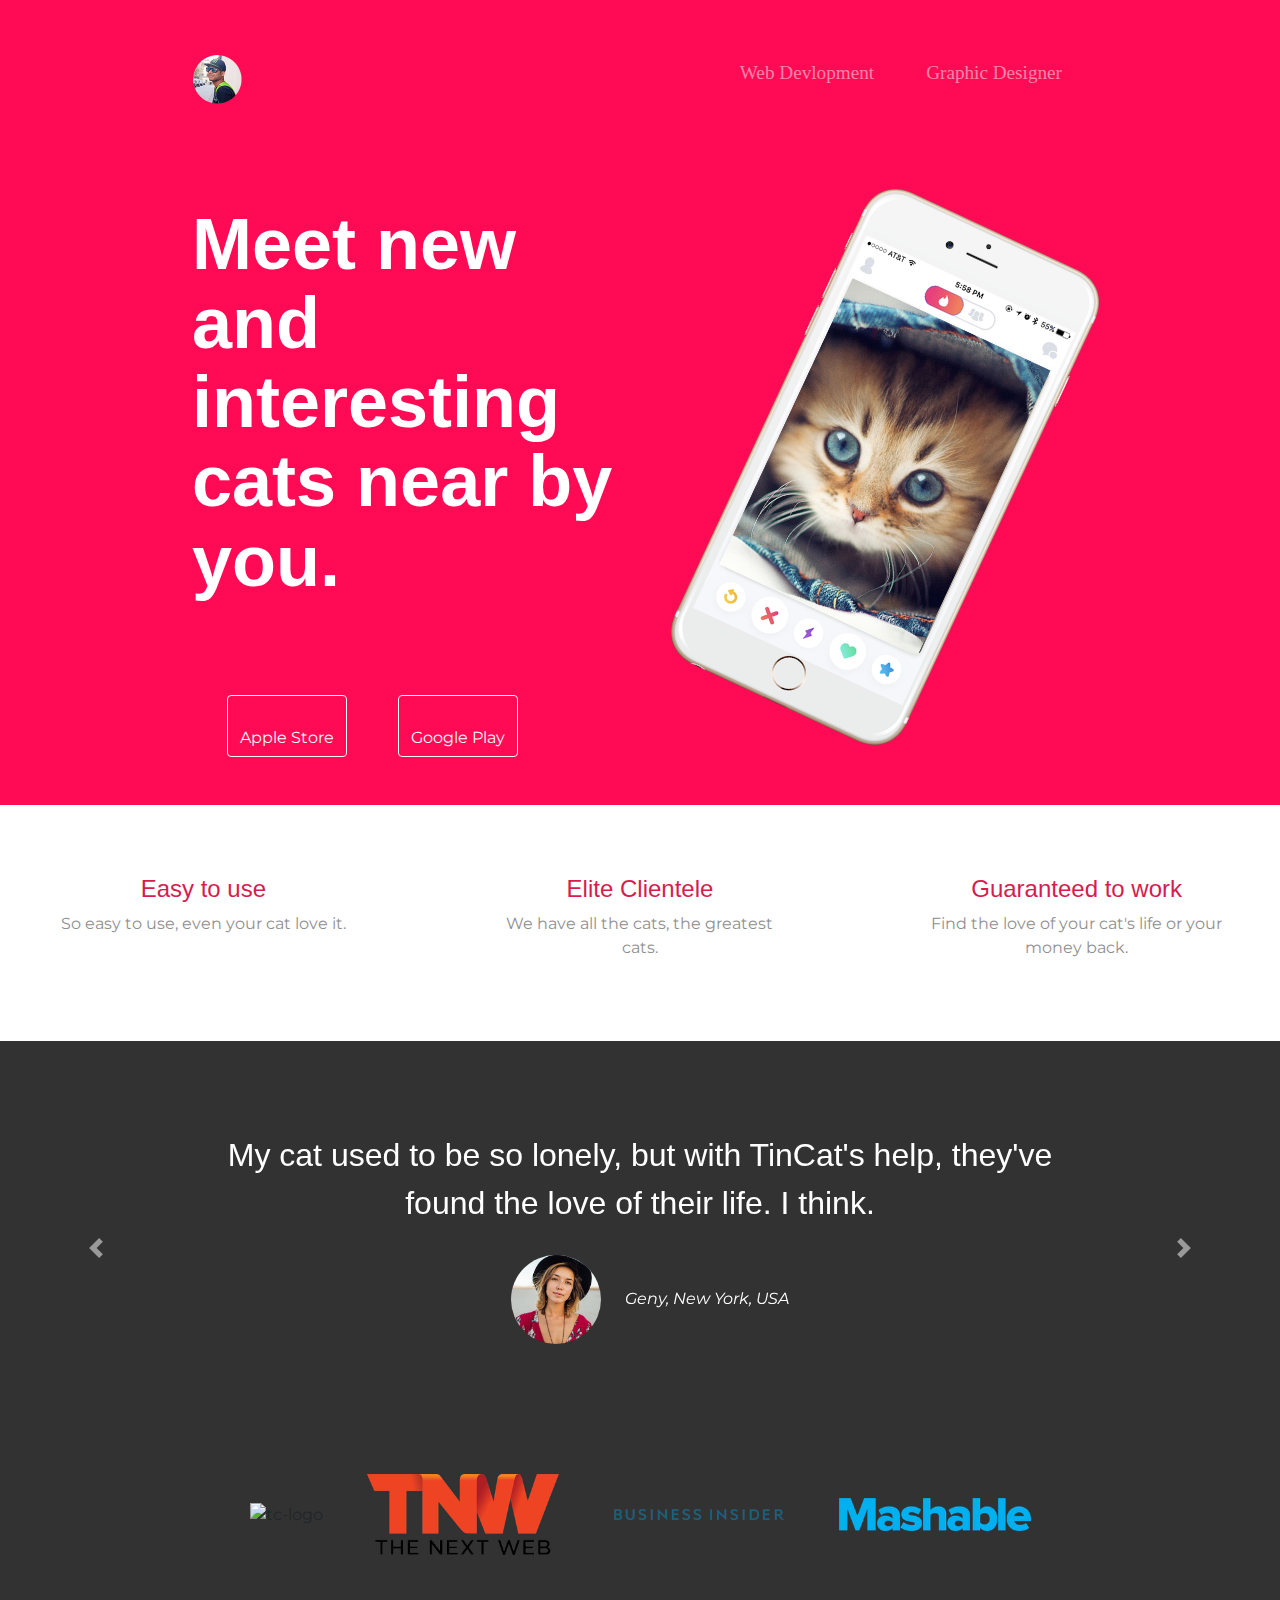
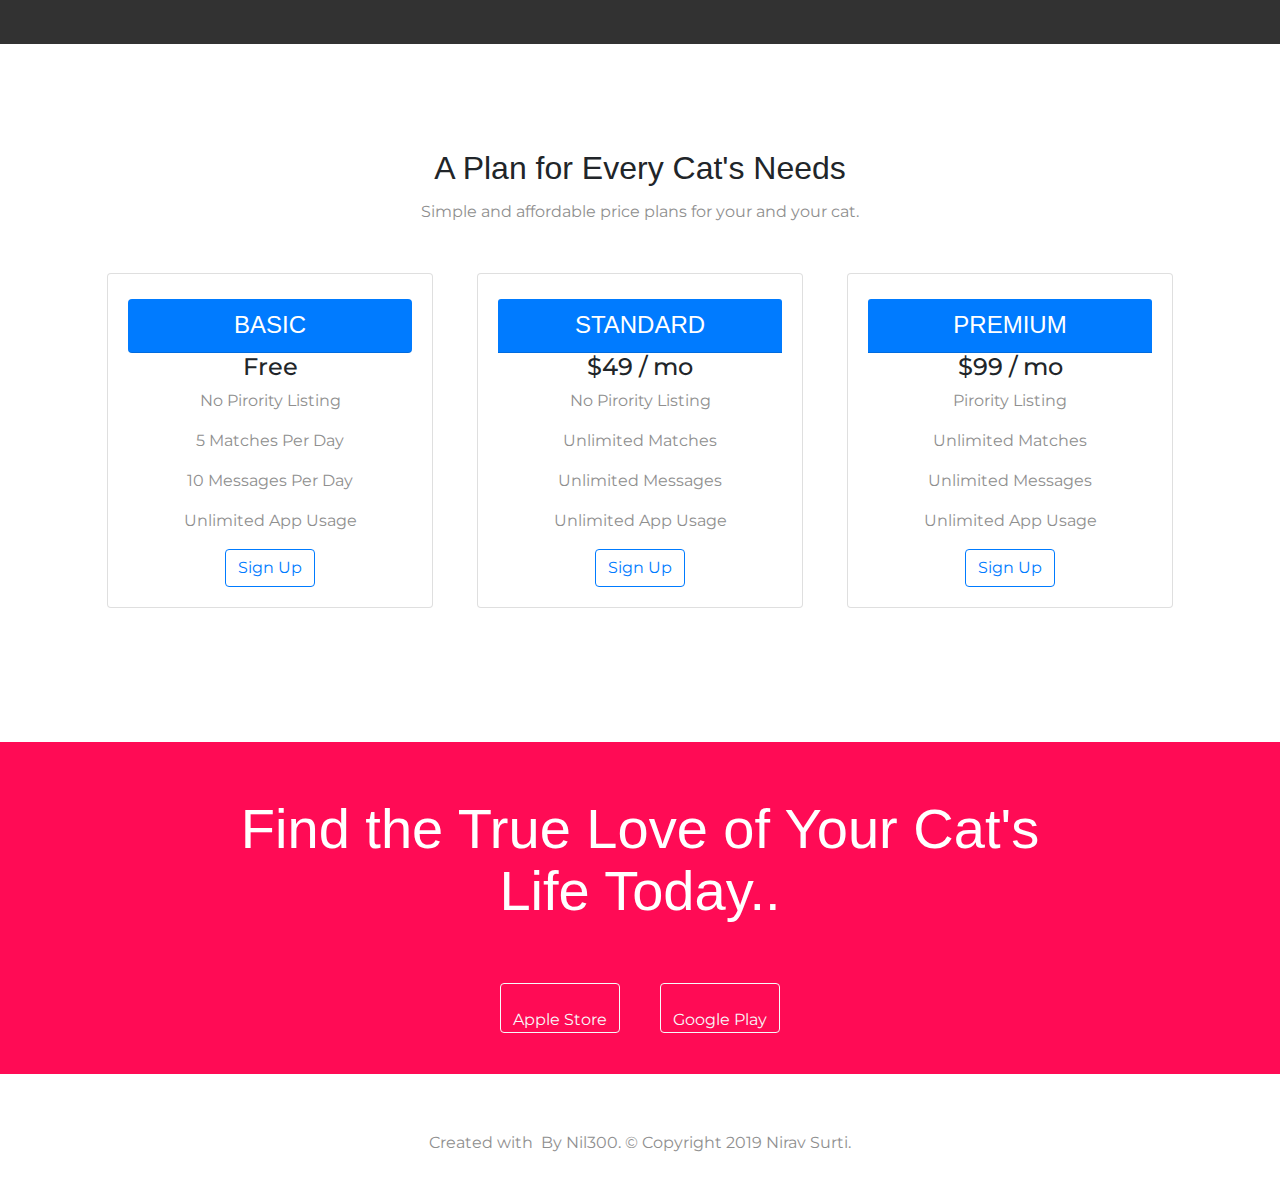
==== Web Designing Work/TinCat/index.html @ dc70e609 "Add my first web designing profile" ====
<!DOCTYPE html>
<html>

<head>
  <meta charset="utf-8">
  <title>TinCat</title>

  <!-- Google Fonts -->
  <link href="https://fonts.googleapis.com/css?family=Montserrat|Ubuntu" rel="stylesheet">

  <!-- Boot CDN -->
  <link rel="stylesheet" href="https://stackpath.bootstrapcdn.com/bootstrap/4.3.1/css/bootstrap.min.css"
    integrity="sha384-ggOyR0iXCbMQv3Xipma34MD+dH/1fQ784/j6cY/iJTQUOhcWr7x9JvoRxT2MZw1T" crossorigin="anonymous">
  <!-- CSS -->
  <link rel="stylesheet" href="css/styles.css">

  <!-- Font Awesome -->
  <link rel="stylesheet" href="https://use.fontawesome.com/releases/v5.8.1/css/all.css"
    integrity="sha384-50oBUHEmvpQ+1lW4y57PTFmhCaXp0ML5d60M1M7uH2+nqUivzIebhndOJK28anvf" crossorigin="anonymous">

  <!-- Boot JS & jquery -->
  <script src="https://code.jquery.com/jquery-3.3.1.slim.min.js"
    integrity="sha384-q8i/X+965DzO0rT7abK41JStQIAqVgRVzpbzo5smXKp4YfRvH+8abtTE1Pi6jizo" crossorigin="anonymous">
  </script>
  <script src="https://cdnjs.cloudflare.com/ajax/libs/popper.js/1.14.7/umd/popper.min.js"
    integrity="sha384-UO2eT0CpHqdSJQ6hJty5KVphtPhzWj9WO1clHTMGa3JDZwrnQq4sF86dIHNDz0W1" crossorigin="anonymous">
  </script>
  <script src="https://stackpath.bootstrapcdn.com/bootstrap/4.3.1/js/bootstrap.min.js"
    integrity="sha384-JjSmVgyd0p3pXB1rRibZUAYoIIy6OrQ6VrjIEaFf/nJGzIxFDsf4x0xIM+B07jRM" crossorigin="anonymous">
  </script>
</head>

<body>

  <section id="title">

    <!-- Nav Bar -->
    <div class="container-fluid">
      <nav class="navbar navbar-expand-lg navbar-dark">
        <a class="navbar-brand" href="/Web Devlopment/HTML/CSS-My Site/index.html"><img src="images/proicon.png" alt="profile-pic" width="50%"></a>
        <button class="navbar-toggler" type="button" data-toggle="collapse" data-target="#navbarSupportedContent"
          aria-controls="navbarSupportedContent" aria-expanded="false" aria-label="Toggle navigation">
          <span class="navbar-toggler-icon "></span>
        </button>

        <div class="collapse navbar-collapse" id="navbarSupportedContent">
          <ul class="navbar-nav ml-auto">
            <li class="nav-item">
              <a class="nav-link " href="" onclick="alertmsg()">Web Devlopment</a>
            </li>
            <li class="nav-item">
              <a class="nav-link" href="https://www.fiver.com/nil300">Graphic Designer</a>
            </li>
          </ul>
        </div>
      </nav>



      <!-- Title -->

      <div class="row">
        <div class="col-lg-6 ">
          <h1>Meet new and interesting cats near by you.</h1>
          <button type="button" class="btn btn-outline-light download-btn"><i class="fab fa-apple"></i><br> Apple Store
          </button>
          <button type="button" class="btn btn-outline-light download-btn"><i class="fab fa-google-play"></i> <br>
            Google Play</button>
        </div>
        <div class="col-lg-6 ">
          <img class="title-image" src="images/iphone6 cat.png" alt="iphone-mockup">
        </div>
      </div>
    </div>

  </section>


  <!-- Features -->

  <section id="features">
    <div class="row">
      <div class="feature-box col-lg-4 icon">
        <i class="fas fa-check-circle fa-4x"></i>
        <h3>Easy to use</h3>
        <p>So easy to use, even your cat love it.</p>
      </div>

      <div class="feature-box col-lg-4 icon">
        <i class="fas fa-bullseye fa-4x "></i>
        <h3>Elite Clientele</h3>
        <p>We have all the cats, the greatest cats.</p>
      </div>

      <div class="feature-box col-lg-4 icon">
        <i class="fas fa-heart fa-4x "></i>
        <h3>Guaranteed to work</h3>
        <p>Find the love of your cat's life or your money back.</p>
      </div>
    </div>



  </section>


  <!-- Testimonials -->

  <section id="testimonials">
    <div id="carouselExampleControls" class="carousel slide" data-ride="carousel">
      <div class="carousel-inner">
          <div class="carousel-item active">
              <h2 class="testimonial-text">My cat used to be so lonely, but with TinCat's help, they've found the love of
                their life. I think.</h2>
              <img class="testimonial-image" src="images/lady-img.jpg" alt="lady-profile">
              <em>Geny, New York, USA</em>
            </div>
        <div class="carousel-item ">
          <h2>I no longer have to sniff other catss for love. I've found the hottest Corgi on TinCat. Woof.</h2>
          <img class="testimonial-image" src="images/768px-Circle-icons-profile.svg.png" alt="profile">
          <em>Bhavesh, Lublin, Poland</em>
        </div>
        <div class="carousel-item">
          <h2 class="testimonial-text">My cat used to be so lonely, but with TinCat's help, they've found the love of
            their life. I think.</h2>
          <img class="testimonial-image" src="images/768px-Circle-icons-profile.svg.png" alt="profile">
          <em>Nizam, London, UK</em>
        </div>
        
      </div>
      <a class="carousel-control-prev" href="#carouselExampleControls" role="button" data-slide="prev">
        <span class="carousel-control-prev-icon" aria-hidden="true"></span>
        <span class="sr-only">Previous</span>
      </a>
      <a class="carousel-control-next" href="#carouselExampleControls" role="button" data-slide="next">
        <span class="carousel-control-next-icon" aria-hidden="true"></span>
        <span class="sr-only">Next</span>
      </a>
    </div>


  </section>


  <!-- Press -->

  <section id="press">
    <img class="press-logo" src="images/techcrunch.png" alt="tc-logo">
    <img class="press-logo" src="images/tnw.png" alt="tnw-logo">
    <img class="press-logo" src="images/bizinsider.png" alt="biz-insider-logo">
    <img class="press-logo" src="images/mashable.png" alt="mashable-logo">

  </section>


  <!-- Pricing -->

  <section id="pricing">
    <h2>A Plan for Every Cat's Needs</h2>
    <p>Simple and affordable price plans for your and your cat.</p>
    <div class="row">
      <div class="price-col col-lg-4 col-sm-12">
        <div class="card">
          <div class="card-body">
            <h3 class="card-header rounded">BASIC</h3>
            <h4 class="card-text">Free</h4>
            <p class="card-text">No Pirority Listing</p>
            <p class="card-text">5 Matches Per Day</p>
            <p class="card-text">10 Messages Per Day</p>
            <p class="card-text">Unlimited App Usage</p>
            <a href="#" class="price-btn btn btn-outline-primary">Sign Up</a>
          </div>
        </div>
      </div>
      <div class="price-col col-lg-4 col-sm-12">
        <div class="card">
          <div class="card-body">
            <h3 class="card-header">STANDARD</h3>
            <h4 class="card-text">$49 / mo</h4>
            <p class="card-text">No Pirority Listing</p>
            <p class="card-text">Unlimited Matches</p>
            <p class="card-text">Unlimited Messages</p>
            <p class="card-text">Unlimited App Usage</p>
            <a href="#" class="price-btn btn btn-outline-primary">Sign Up</a>
          </div>
        </div>
      </div>
      <div class="price-col col-lg-4 col-sm-12">
        <div class="card">
          <div class="card-body">
            <h3 class="card-header">PREMIUM</h3>
            <h4 class="card-text">$99 / mo</h4>
            <p class="card-text">Pirority Listing</p>
            <p class="card-text">Unlimited Matches</p>
            <p class="card-text">Unlimited Messages</p>
            <p class="card-text">Unlimited App Usage</p>
            <a href="#" class="price-btn btn btn-outline-primary">Sign Up</a>
          </div>
        </div>
      </div>


  </section>


  <!-- Call to Action -->

  <section id="cta">
    <div class="row">
      <div class="col-lg-12 ">
        <h3 class="cta-heading">Find the True Love of Your Cat's Life Today..</h3>
        <button type="button" class="btn btn-outline-light cta-download-btn"><i class="fab fa-apple"></i><br> Apple
          Store </button>
        <button type="button" class="btn btn-outline-light cta-download-btn"><i class="fab fa-google-play"></i> <br>
          Google Play</button>
      </div>

    </div>



  </section>


  <!-- Footer -->

  <footer id="footer">
    <div class="row">
      <div class="col-sm">
        <i class="social-icon fab fa-facebook fa-2x"></i>
        <i class="social-icon fab fa-twitter fa-2x"></i>
        <i class="social-icon fab fa-instagram fa-2x"></i>
        <i class="social-icon fas fa-envelope fa-2x"></i>
        <p class="copyright">Created with <img class="heart"
            src="/Web Devlopment/HTML/CSS-My Site/Images/heart.gif" alt=""> By Nil300. © Copyright 2019 Nirav
          Surti.</p>
      </div>
    </div>


  </footer>
  <script>
      // alert("I Will Add More Work Soon 😊!");
      function alertmsg() {
        alert("I Will Add More Work Soon 😊!");
      }
      </script>


</body>

</html>
---- Web Designing Work/TinCat/css/styles.css ----
body{
     font-family: "Montserrat", sans-serif;
}

h1 {
    font-family: 'Montserrat-Black', sans-serif;
    font-weight: bold;
    font-size: 4.5rem;
    line-height: 1.1 ;
}
 h2{
    font-family: 'Montserrat-Bold', sans-serif;
    font-size: 2rem;
    line-height: 1.5;
 } 
h3{
    font-family: 'Montserrat-Bold', sans-serif;
    font-size: 1.5rem;
    margin: 5px 0 8px;
}
p{
    color: #8f8f8f;
}

/* Title Cover */
.container-fluid{
    padding: 3% 15% 2%;
    
}

#title {
    background-color: #ff0b55;
    color: #fff;
}
/* Navigation Bar */

.navbar{
    padding: 0 0 6rem;
}
.navbar-brand{
    font-family: 'Ubuntu', sans-serif;
    font-size: 2.5rem;
    font-weight: bold;
}

.nav-item{
    padding: 0 18px;
}
.nav-link{
    font-size: 1.2rem;
    font-family: "Montserrat-Light"
}


/* Download Buttons */
.download-btn{
    margin: 20% 3% 5% 8%;
}
.download-btn:hover{
    transform: scale(1.3);
}

/* Title Image */
.title-image{
    width: 60%;
    transform: rotate(25deg);
    margin-left: 100px;
    /* position:absolute; */
        
}
.title-image:hover{
    transform: rotate(0deg);
}

/* Feature Box */

#feature-box{
    padding: 7% 15%;
    background-color: #fff;
    /* position: relative;
    z-index: 1; */
}
.feature-box{
    text-align: center;
    padding: 5%;
}
.icon{
    color: #d61d4e;
    /* padding: 10px; */
}
.icon:hover{
    color: #ff0b55;
    transform: scale(1.1)
}

/* Testimonials */

#testimonials{
    text-align: center;
    background-color: #323232;
    color: #fff;
}
.testimonial-image{
    width: 10%;
    border-radius: 100%;
    margin: 20px;
}
.carousel-inner{
    padding: 7% 15%;
}

/* Press */

#press{
    background-color: #323232;
    text-align: center;
    padding-bottom: 3%;
}
.press-logo{
    width: 15%;
    margin: 20px 20px 50px;
}

/* Pricing */
#pricing{
    padding: 100px;
    text-align: center;
}
.price-col
{
    padding: 3% 2%;
}
.price-btn:hover{
    transform: scale(1.3);
}
.card-header {
    
    background-color: #007bff;
    color: #fff;
  }
  

/* CTA Section */
#cta{
    background-color: #ff0b55;
    color: #fff;
    padding: 4% 15% 2.5%;
    text-align: center;
}
.cta-heading{
    font-family: 'Montserrat-Black', sans-serif;
    font-size: 3.5rem;
    line-height: 1.1 ;
}
.cta-download-btn{
    margin: 6% 2% 1%;
    padding-top: 0px;
    padding-bottom: 0px;
}
.cta-download-btn:hover{
    transform: scale(1.4);
    transition-duration: 900ms;
}

/* Footer Section */
#footer{
    padding: 1% 15%;
    text-align: center;
}
.social-icon{
    width: 5%;
    margin: 20px 10px;
}

.social-icon:hover{
    color: #007bff;
    transform: scale(1.3)
}
.copyright{
    padding: 20px 0 0;
 }
.heart{
   width: 2%;
}

@media (max-width:992px){
    .download-btn {
        margin: 5% 2% 5%;
    }
    #title{
        text-align: center;
    }

    .title-image{
        transform: rotate(0);
        margin-left: 0px;
    }
    .download-btn:hover{
        transform: scale(1.1);
    }
}
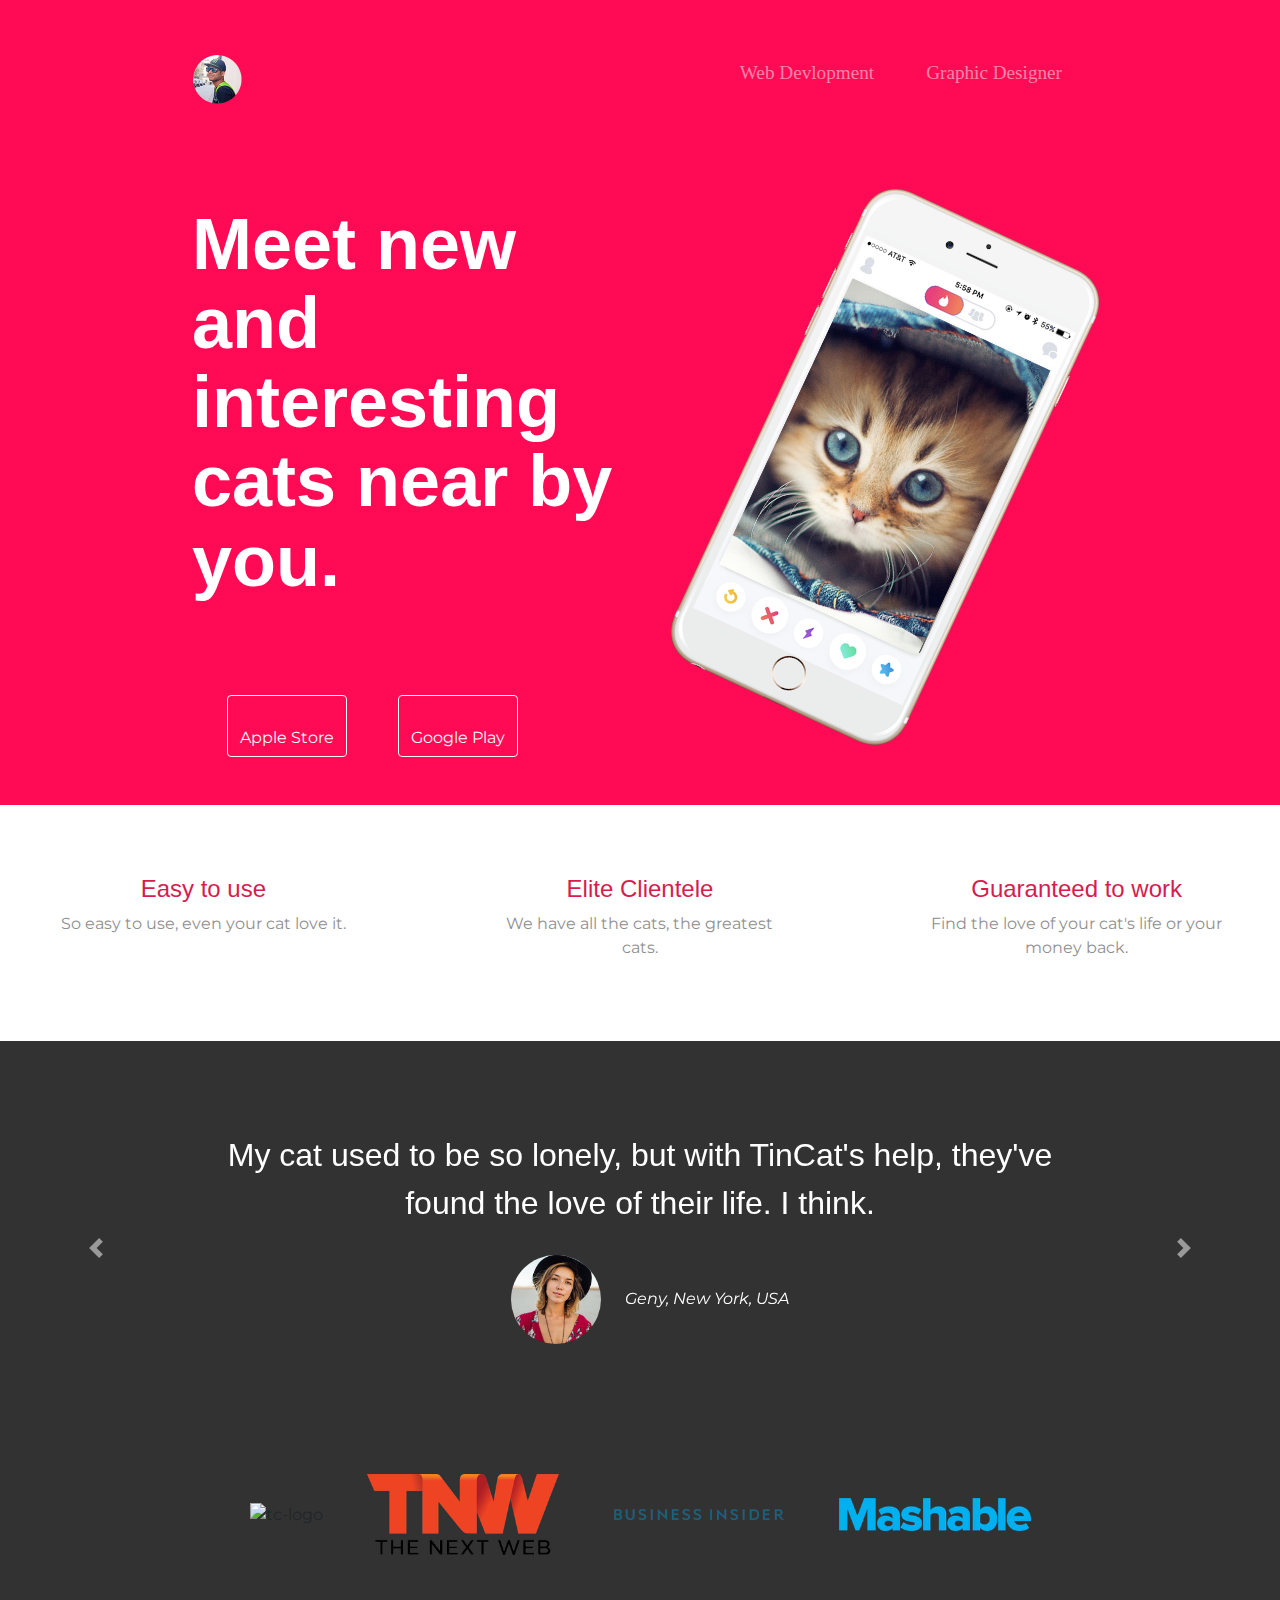
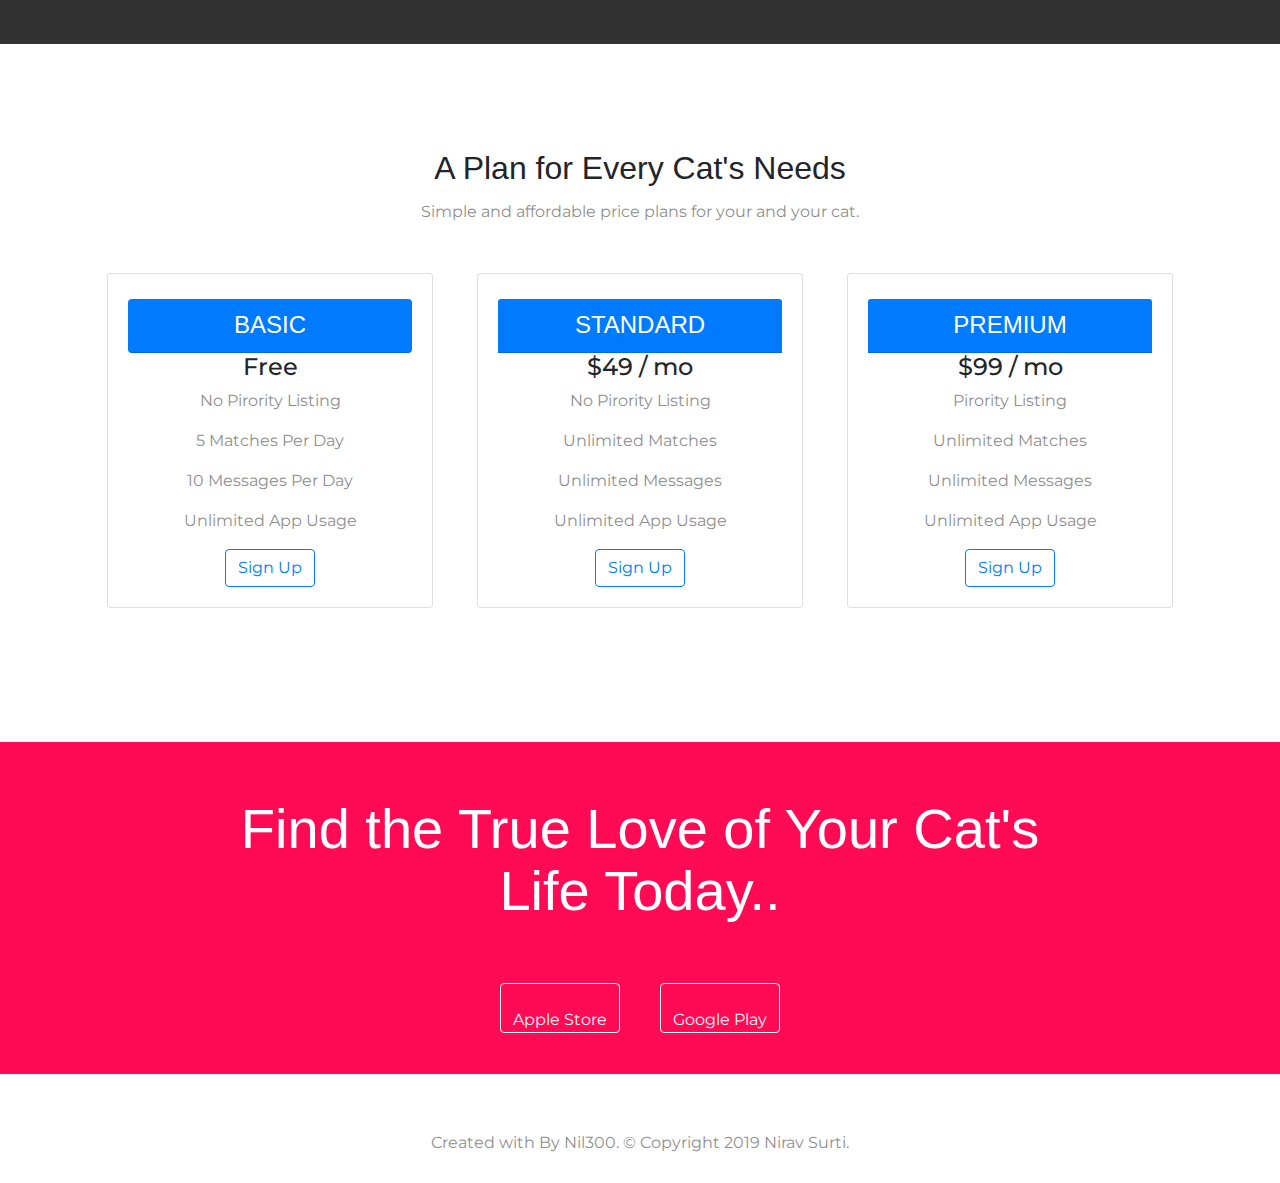
==== commit 203e403d: "Update index.html" ====
--- a/Web Designing Work/TinCat/index.html
+++ b/Web Designing Work/TinCat/index.html
@@ -28,6 +28,11 @@
   <script src="https://stackpath.bootstrapcdn.com/bootstrap/4.3.1/js/bootstrap.min.js"
     integrity="sha384-JjSmVgyd0p3pXB1rRibZUAYoIIy6OrQ6VrjIEaFf/nJGzIxFDsf4x0xIM+B07jRM" crossorigin="anonymous">
   </script>
+  <script>
+      function alertmsg() {
+        alert("I Will Add More Work Soon 😊!");
+      }
+      </script>
 </head>
 
 <body>
@@ -37,7 +42,7 @@
     <!-- Nav Bar -->
     <div class="container-fluid">
       <nav class="navbar navbar-expand-lg navbar-dark">
-        <a class="navbar-brand" href="/Web Devlopment/HTML/CSS-My Site/index.html"><img src="images/proicon.png" alt="profile-pic" width="50%"></a>
+        <a class="navbar-brand" href="https://nil300.github.io/niravsurti/"><img src="images/proicon.png" alt="profile-pic" width="50%"></a>
         <button class="navbar-toggler" type="button" data-toggle="collapse" data-target="#navbarSupportedContent"
           aria-controls="navbarSupportedContent" aria-expanded="false" aria-label="Toggle navigation">
           <span class="navbar-toggler-icon "></span>
@@ -231,22 +236,16 @@
         <i class="social-icon fab fa-twitter fa-2x"></i>
         <i class="social-icon fab fa-instagram fa-2x"></i>
         <i class="social-icon fas fa-envelope fa-2x"></i>
-        <p class="copyright">Created with <img class="heart"
-            src="/Web Devlopment/HTML/CSS-My Site/Images/heart.gif" alt=""> By Nil300. © Copyright 2019 Nirav
+        <p class="copyright">Created with <i class="fas fa-heart heart"></i> By Nil300. © Copyright 2019 Nirav
           Surti.</p>
       </div>
     </div>
 
 
   </footer>
-  <script>
-      // alert("I Will Add More Work Soon 😊!");
-      function alertmsg() {
-        alert("I Will Add More Work Soon 😊!");
-      }
-      </script>
+  
 
 
 </body>
 
-</html>+</html>
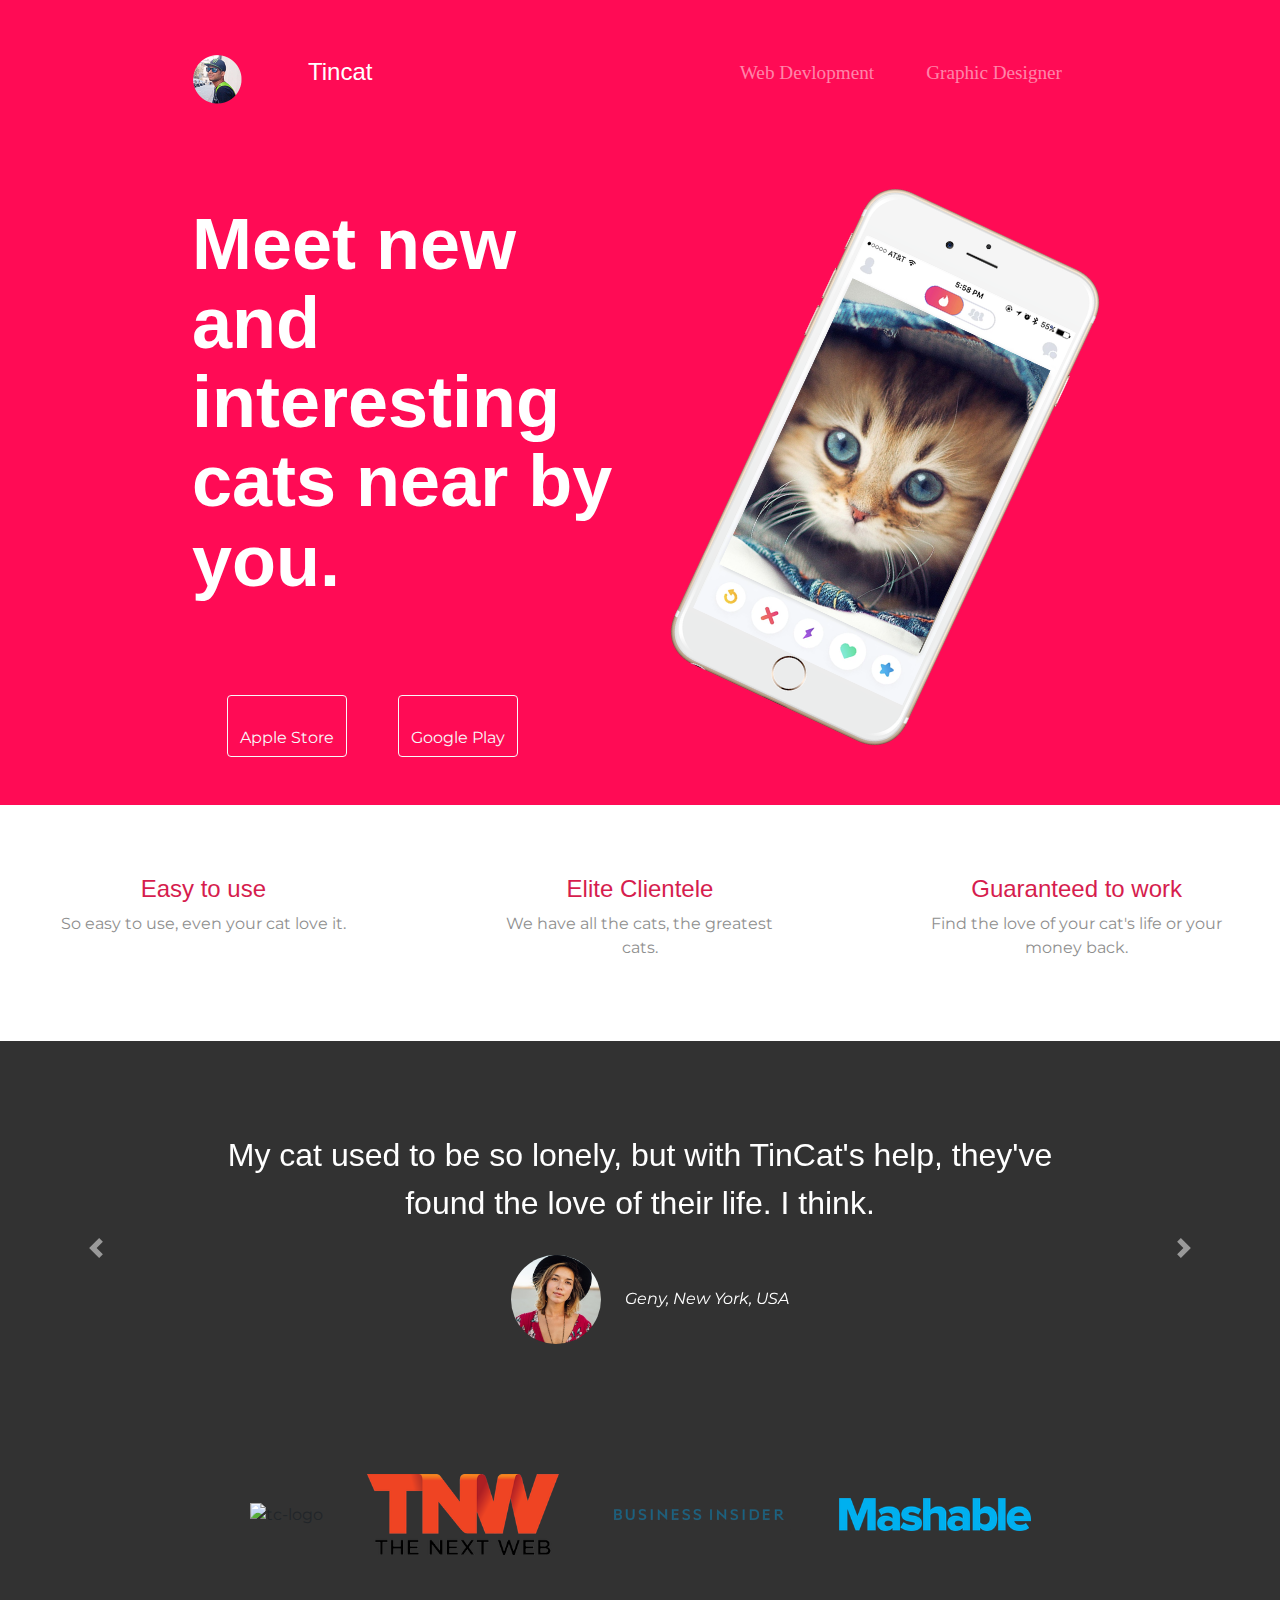
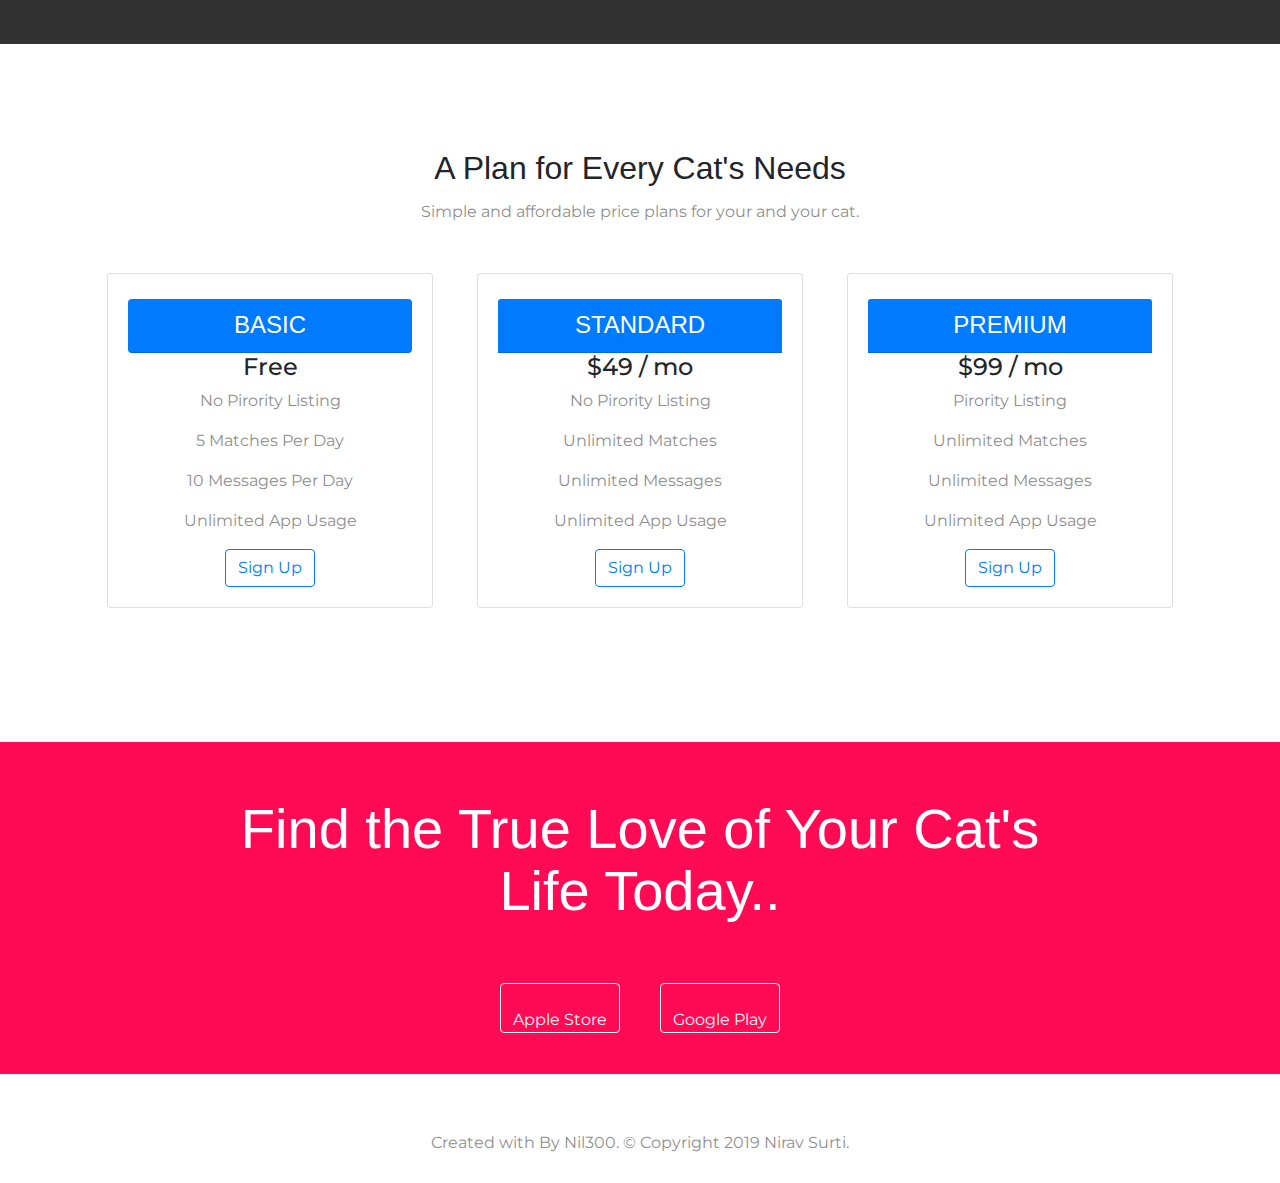
==== commit 446af3c9: "add tin" ====
--- a/Web Designing Work/TinCat/index.html
+++ b/Web Designing Work/TinCat/index.html
@@ -8,7 +8,7 @@
   <!-- Google Fonts -->
   <link href="https://fonts.googleapis.com/css?family=Montserrat|Ubuntu" rel="stylesheet">
 
-  <!-- Boot CDN -->
+  <!-- Bootstrap CDN -->
   <link rel="stylesheet" href="https://stackpath.bootstrapcdn.com/bootstrap/4.3.1/css/bootstrap.min.css"
     integrity="sha384-ggOyR0iXCbMQv3Xipma34MD+dH/1fQ784/j6cY/iJTQUOhcWr7x9JvoRxT2MZw1T" crossorigin="anonymous">
   <!-- CSS -->
@@ -28,11 +28,6 @@
   <script src="https://stackpath.bootstrapcdn.com/bootstrap/4.3.1/js/bootstrap.min.js"
     integrity="sha384-JjSmVgyd0p3pXB1rRibZUAYoIIy6OrQ6VrjIEaFf/nJGzIxFDsf4x0xIM+B07jRM" crossorigin="anonymous">
   </script>
-  <script>
-      function alertmsg() {
-        alert("I Will Add More Work Soon 😊!");
-      }
-      </script>
 </head>
 
 <body>
@@ -42,7 +37,9 @@
     <!-- Nav Bar -->
     <div class="container-fluid">
       <nav class="navbar navbar-expand-lg navbar-dark">
-        <a class="navbar-brand" href="https://nil300.github.io/niravsurti/"><img src="images/proicon.png" alt="profile-pic" width="50%"></a>
+        <a class="navbar-brand" href="/Web Devlopment/HTML/CSS-My Site/index.html"><img src="images/proicon.png"
+            alt="profile-pic" width="50%"></a>
+            <h3 class="tincattitle" >Tincat</h3>
         <button class="navbar-toggler" type="button" data-toggle="collapse" data-target="#navbarSupportedContent"
           aria-controls="navbarSupportedContent" aria-expanded="false" aria-label="Toggle navigation">
           <span class="navbar-toggler-icon "></span>
@@ -114,12 +111,12 @@
   <section id="testimonials">
     <div id="carouselExampleControls" class="carousel slide" data-ride="carousel">
       <div class="carousel-inner">
-          <div class="carousel-item active">
-              <h2 class="testimonial-text">My cat used to be so lonely, but with TinCat's help, they've found the love of
-                their life. I think.</h2>
-              <img class="testimonial-image" src="images/lady-img.jpg" alt="lady-profile">
-              <em>Geny, New York, USA</em>
-            </div>
+        <div class="carousel-item active">
+          <h2 class="testimonial-text">My cat used to be so lonely, but with TinCat's help, they've found the love of
+            their life. I think.</h2>
+          <img class="testimonial-image" src="images/lady-img.jpg" alt="lady-profile">
+          <em>Geny, New York, USA</em>
+        </div>
         <div class="carousel-item ">
           <h2>I no longer have to sniff other catss for love. I've found the hottest Corgi on TinCat. Woof.</h2>
           <img class="testimonial-image" src="images/768px-Circle-icons-profile.svg.png" alt="profile">
@@ -131,7 +128,7 @@
           <img class="testimonial-image" src="images/768px-Circle-icons-profile.svg.png" alt="profile">
           <em>Nizam, London, UK</em>
         </div>
-        
+
       </div>
       <a class="carousel-control-prev" href="#carouselExampleControls" role="button" data-slide="prev">
         <span class="carousel-control-prev-icon" aria-hidden="true"></span>
@@ -243,7 +240,13 @@
 
 
   </footer>
-  
+  <script>
+    alert("I Will Add More Work Soon 😊!");
+
+    function alertmsg() {
+      alert("I Will Add More Work Soon 😊!");
+    }
+  </script>
 
 
 </body>
